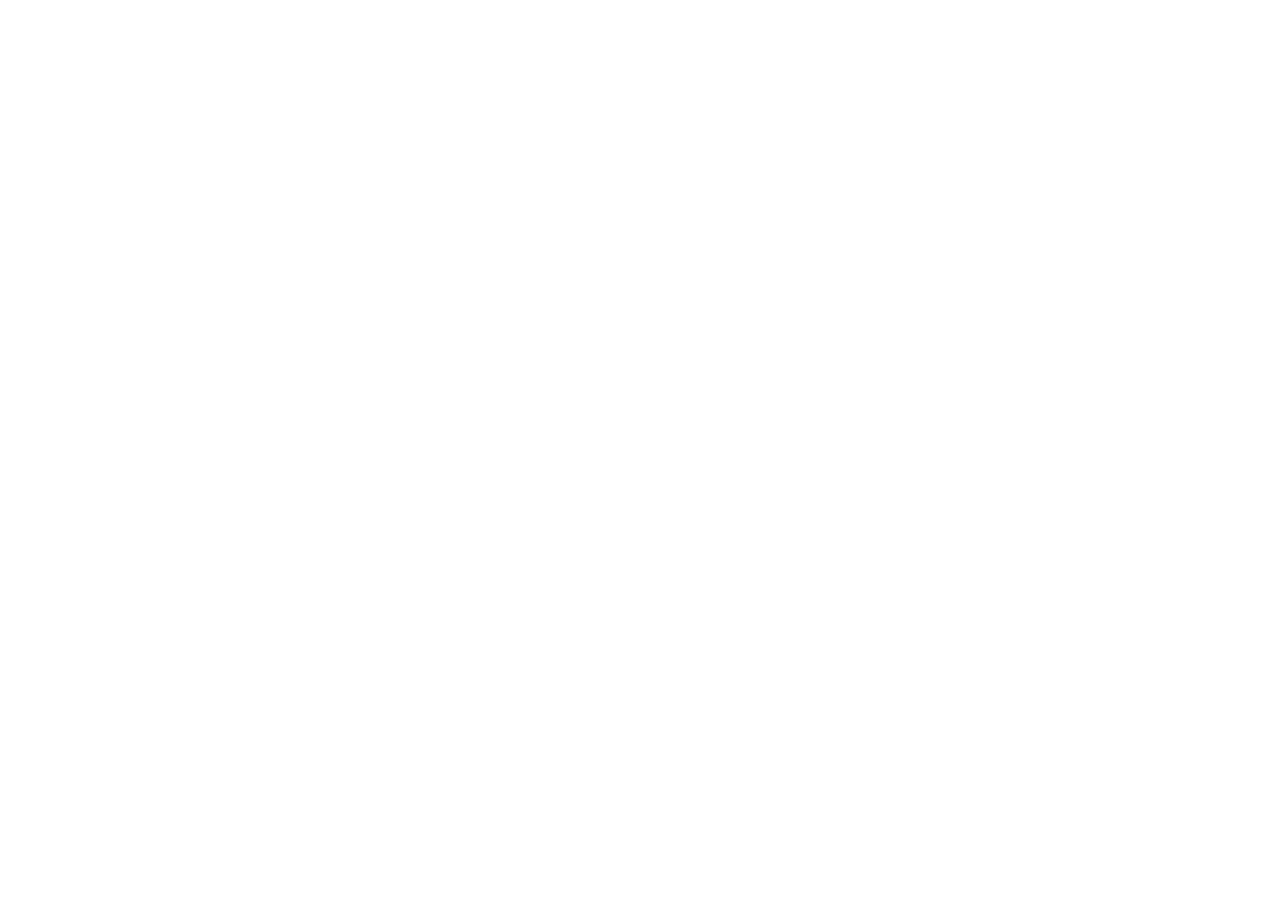
==== gallery.html @ a11030c9 "add fontawesome, css file link, and google fonts" ====
<!DOCTYPE html>
<html lang="en">
  <head>
    <meta charset="UTF-8" />
    <meta http-equiv="X-UA-Compatible" content="IE=edge" />
    <meta name="viewport" content="width=device-width, initial-scale=1.0" />
    <title>Flex | Assigment checkpoint 2</title>
    <link
      rel="stylesheet"
      href="https://cdnjs.cloudflare.com/ajax/libs/font-awesome/6.0.0-beta3/css/all.min.css"
      integrity="sha512-Fo3rlrZj/k7ujTnHg4CGR2D7kSs0v4LLanw2qksYuRlEzO+tcaEPQogQ0KaoGN26/zrn20ImR1DfuLWnOo7aBA=="
      crossorigin="anonymous"
      referrerpolicy="no-referrer"
    />
    <link rel="stylesheet" href="assets/stylesheet/style.css" />
  </head>
  <body></body>
</html>
---- assets/stylesheet/style.css ----
/* http://meyerweb.com/eric/tools/css/reset/ 
   v2.0 | 20110126
   License: none (public domain)
*/

@import url("https://fonts.googleapis.com/css2?family=Open+Sans:wght@300;400;500;600;700&display=swap");

html,
body,
div,
span,
applet,
object,
iframe,
h1,
h2,
h3,
h4,
h5,
h6,
p,
blockquote,
pre,
a,
abbr,
acronym,
address,
big,
cite,
code,
del,
dfn,
em,
img,
ins,
kbd,
q,
s,
samp,
small,
strike,
strong,
sub,
sup,
tt,
var,
b,
u,
i,
center,
dl,
dt,
dd,
ol,
ul,
li,
fieldset,
form,
label,
legend,
table,
caption,
tbody,
tfoot,
thead,
tr,
th,
td,
article,
aside,
canvas,
details,
embed,
figure,
figcaption,
footer,
header,
hgroup,
menu,
nav,
output,
ruby,
section,
summary,
time,
mark,
audio,
video {
  margin: 0;
  padding: 0;
  border: 0;
  font-size: 100%;
  font: inherit;
  vertical-align: baseline;
}
/* HTML5 display-role reset for older browsers */
article,
aside,
details,
figcaption,
figure,
footer,
header,
hgroup,
menu,
nav,
section {
  display: block;
}
body {
  line-height: 1;
}
ol,
ul {
  list-style: none;
}
blockquote,
q {
  quotes: none;
}
blockquote:before,
blockquote:after,
q:before,
q:after {
  content: "";
  content: none;
}
table {
  border-collapse: collapse;
  border-spacing: 0;
}
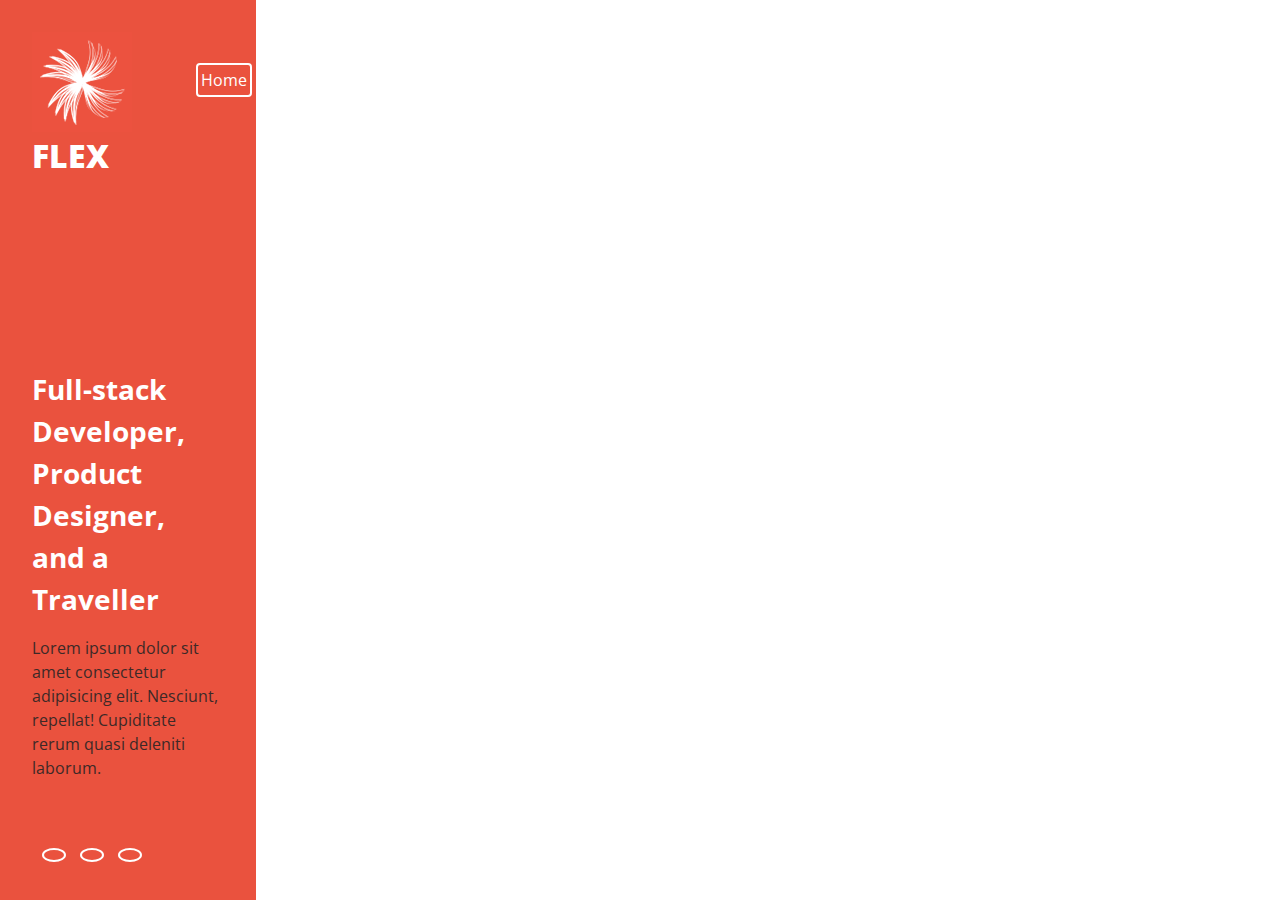
==== commit f03ee30b: "add gallery page aside section and give style to aside" ====
--- a/gallery.html
+++ b/gallery.html
@@ -14,5 +14,29 @@
     />
     <link rel="stylesheet" href="assets/stylesheet/style.css" />
   </head>
-  <body></body>
+  <body>
+    <main class="flex">
+      <aside>
+        <nav class="gallery-page-nav">
+          <a href="#" class="logo">
+            <img src="assets/media/logo.png" alt="logo" />
+            <span class="gallery-flex">FLEX</span>
+          </a>
+          <a href="index.html" class="home">Home</a>
+        </nav>
+        <article class="gallery-aside-article">
+          <h2>Full-stack Developer, Product Designer, and a Traveller</h2>
+          <p>
+            Lorem ipsum dolor sit amet consectetur adipisicing elit. Nesciunt,
+            repellat! Cupiditate rerum quasi deleniti laborum.
+          </p>
+        </article>
+        <nav class="gallery-social-links">
+          <a href="#"><i class="fab fa-facebook-f"></i></a>
+          <a href="#"><i class="fab fa-twitter"></i></a>
+          <a href="#"><i class="fab fa-linkedin-in"></i></a>
+        </nav>
+      </aside>
+    </main>
+  </body>
 </html>
--- a/assets/stylesheet/style.css
+++ b/assets/stylesheet/style.css
@@ -129,3 +129,395 @@
   border-collapse: collapse;
   border-spacing: 0;
 }
+*,
+*::before,
+*::after {
+  box-sizing: border-box;
+}
+html {
+  scroll-behavior: smooth;
+}
+body {
+  font-size: 16px;
+  line-height: 1.5;
+  font-family: "Open Sans", sans-serif;
+  color: #595959;
+}
+a {
+  text-decoration: none;
+}
+img {
+  width: 100%;
+}
+h2,
+h3 {
+  display: inline-block;
+  color: #474747;
+  font-size: 32px;
+  font-weight: 600;
+  border-bottom: 1px solid #595959;
+  text-transform: uppercase;
+}
+h3 {
+  font-size: 24px;
+}
+.margin-bottom {
+  margin-bottom: 32px;
+}
+.margin-bottom p {
+  padding: 16px 0;
+  text-transform: uppercase;
+}
+.section-margin {
+  margin: 200px 0;
+}
+.container {
+  max-width: 1200px;
+  width: 90%;
+  margin: 0 auto;
+}
+.btn {
+  display: inline-block;
+  color: #fff;
+  background: #ea523e;
+  padding: 16px 32px;
+  font-weight: 700;
+  font-size: 16px;
+  text-transform: uppercase;
+  border: 0;
+  cursor: pointer;
+}
+.btn:hover {
+  background: #fff;
+  color: #ea523e;
+}
+
+/* Flex */
+.flex {
+  display: flex;
+  justify-content: space-between;
+  align-items: center;
+}
+/* Header */
+.header {
+  background-image: url("../media/banner.jpg");
+  background-color: #595959;
+  background-repeat: no-repeat;
+  background-size: 100%;
+  background-blend-mode: multiply;
+  height: 750px;
+  text-align: center;
+}
+/* header nav */
+.logo img {
+  width: 120px;
+  vertical-align: middle;
+}
+.logo span {
+  vertical-align: middle;
+  font-size: 32px;
+  color: #ea523e;
+  margin-left: 16px;
+  font-weight: 900;
+}
+.nav-container {
+  background: #fff;
+  position: fixed;
+  width: 1200px;
+  left: 50%;
+  top: 10%;
+  margin-left: -600px; /*half the width*/
+}
+.nav-container a {
+  display: inline-block;
+  color: #595959;
+}
+.nav a {
+  margin: 0 28px;
+  display: inline-block;
+}
+.nav a:active,
+.nav a:focus {
+  color: #ea523e;
+}
+/* Social Links */
+.social-links {
+  padding: 32px;
+}
+.social-links a {
+  display: inline-block;
+  padding: 8px 14px;
+  font-size: 14px;
+  color: #595959;
+  vertical-align: middle;
+  border-radius: 50%;
+  margin-left: 10px;
+  background: #fff;
+}
+.social-links a:hover {
+  background: #ea523e;
+  color: #fff;
+}
+/* Header Hero */
+.header-hero {
+  padding-top: 300px;
+}
+.header-hero-heading {
+  display: inline-block;
+  font-size: 44px;
+  color: #fff;
+  font-weight: bold;
+  text-transform: uppercase;
+  border-bottom: 1px solid #fff;
+}
+.header-hero p {
+  padding: 32px;
+  color: #fff;
+  font-weight: 500;
+  font-size: 20px;
+  text-transform: uppercase;
+  font-weight: 500;
+}
+
+/* Slider */
+.slider {
+  text-align: center;
+  margin-bottom: 50px;
+}
+.circle {
+  display: inline-block;
+  width: 10px;
+  height: 10px;
+  background: #7f7f7f;
+  border-radius: 50%;
+  margin-left: 5px;
+}
+.circle-active {
+  background: #333;
+}
+
+/* Services Section */
+.services-section,
+.portfolio-section {
+  text-align: center;
+}
+
+.service {
+  width: 23%;
+  height: 300px;
+  display: flex;
+  align-items: center;
+  justify-content: center;
+  box-shadow: 0px 4px 12px #595959;
+}
+.code {
+  background: #5cbd9d;
+}
+.paper-plane {
+  background: #e67f31;
+}
+.landmark {
+  background: #3998db;
+}
+.flask {
+  background: #68cd73;
+}
+.service a {
+  color: #fff;
+  font-size: 50px;
+}
+
+/* Portfolio-section */
+.portfolio-section .flex {
+  flex-wrap: wrap;
+}
+.portfolio-img {
+  width: 22%;
+  margin-bottom: 16px;
+}
+
+/* Team-section */
+.team-section header {
+  text-align: center;
+}
+.team-member {
+  width: 22%;
+}
+.team-member img {
+  border-radius: 50%;
+}
+.about-team {
+  margin-top: 64px;
+}
+.about-team header p {
+  padding: 16px 0 64px 0;
+}
+.team-skills-desc {
+  width: 60%;
+}
+.team-skills-desc p {
+  margin-bottom: 28px;
+}
+.team-tools {
+  width: 30%;
+  align-self: stretch;
+  display: flex;
+  flex-direction: column;
+  justify-content: flex-start;
+}
+.grey {
+  width: 100%;
+  height: 35px;
+  background: #e7e7e7;
+  margin-bottom: 16px;
+}
+.photoshop,
+.html-css,
+.development,
+.marketing {
+  width: 90%;
+  height: 35px;
+  background: #ea523e;
+  color: #fff;
+  font-size: 14px;
+  font-weight: bold;
+  padding: 6px 6px 6px 20px;
+}
+
+.html-css,
+.marketing {
+  width: 80%;
+}
+.development {
+  width: 70%;
+}
+.too-css {
+  color: #ea523e;
+}
+
+/* Contact section */
+.contact-section header {
+  text-align: center;
+}
+.contact-details-container {
+  margin-top: 32px;
+}
+.contact-details {
+  width: 65%;
+}
+.contact-details p {
+  margin-bottom: 28px;
+}
+.address-container p {
+  margin-bottom: 8px;
+}
+.email {
+  color: #ea523e;
+}
+.contact-form {
+  width: 30%;
+  align-self: stretch;
+}
+.contact-form form {
+  height: 100%;
+  display: flex;
+  flex-direction: column;
+  justify-content: space-between;
+}
+.contact-form input,
+.contact-form textarea {
+  padding: 12px 24px;
+  border: 1px solid #e2e2e2;
+  color: #8d8d8d;
+}
+.btn-submit {
+  border-radius: 0;
+  padding: 12px 24px;
+  font-weight: 400;
+  font-size: 14px;
+}
+.btn-submit:hover {
+  color: #fff;
+  background: #ea523e;
+}
+
+/* Footer */
+footer {
+  padding: 24px;
+}
+footer small {
+  font-size: 14px;
+}
+.top {
+  font-size: 14px;
+  padding: 12px 24px;
+  border-radius: 0;
+}
+.top:hover {
+  background: #ea523e;
+  color: #fff;
+}
+
+/* #### Gallery Page #### */
+/* Gallery aside */
+aside {
+  background: #ea523e;
+  color: #fff;
+  height: 100vh;
+  width: 20%;
+  position: fixed;
+  padding: 32px;
+  align-self: stretch;
+  display: flex;
+  flex-direction: column;
+}
+
+.gallery-page-nav {
+  height: 60%;
+  display: flex;
+  justify-content: space-between;
+  align-items: baseline;
+}
+
+.gallery-page-nav .logo img {
+  width: 100px;
+}
+.gallery-page-nav .logo span {
+  color: #fff;
+  margin: 0;
+}
+.home {
+  color: #fff;
+  border: 2px solid #fff;
+  border-radius: 4px;
+  margin-left: 64px;
+  padding: 3px;
+}
+.home:hover {
+  background: #fff;
+  color: #ea523e;
+}
+
+.gallery-aside-article h2 {
+  color: #fff;
+  text-transform: none;
+  font-size: 28px;
+  border: 0;
+  font-weight: 700;
+  margin-bottom: 16px;
+}
+.gallery-aside-article p {
+  color: #3d2927;
+}
+
+.gallery-social-links {
+  margin-top: 64px;
+}
+.gallery-social-links a {
+  display: inline-block;
+  color: #fff;
+  margin-left: 10px;
+  border: 2px solid #fff;
+  border-radius: 50%;
+  padding: 5px 10px;
+}
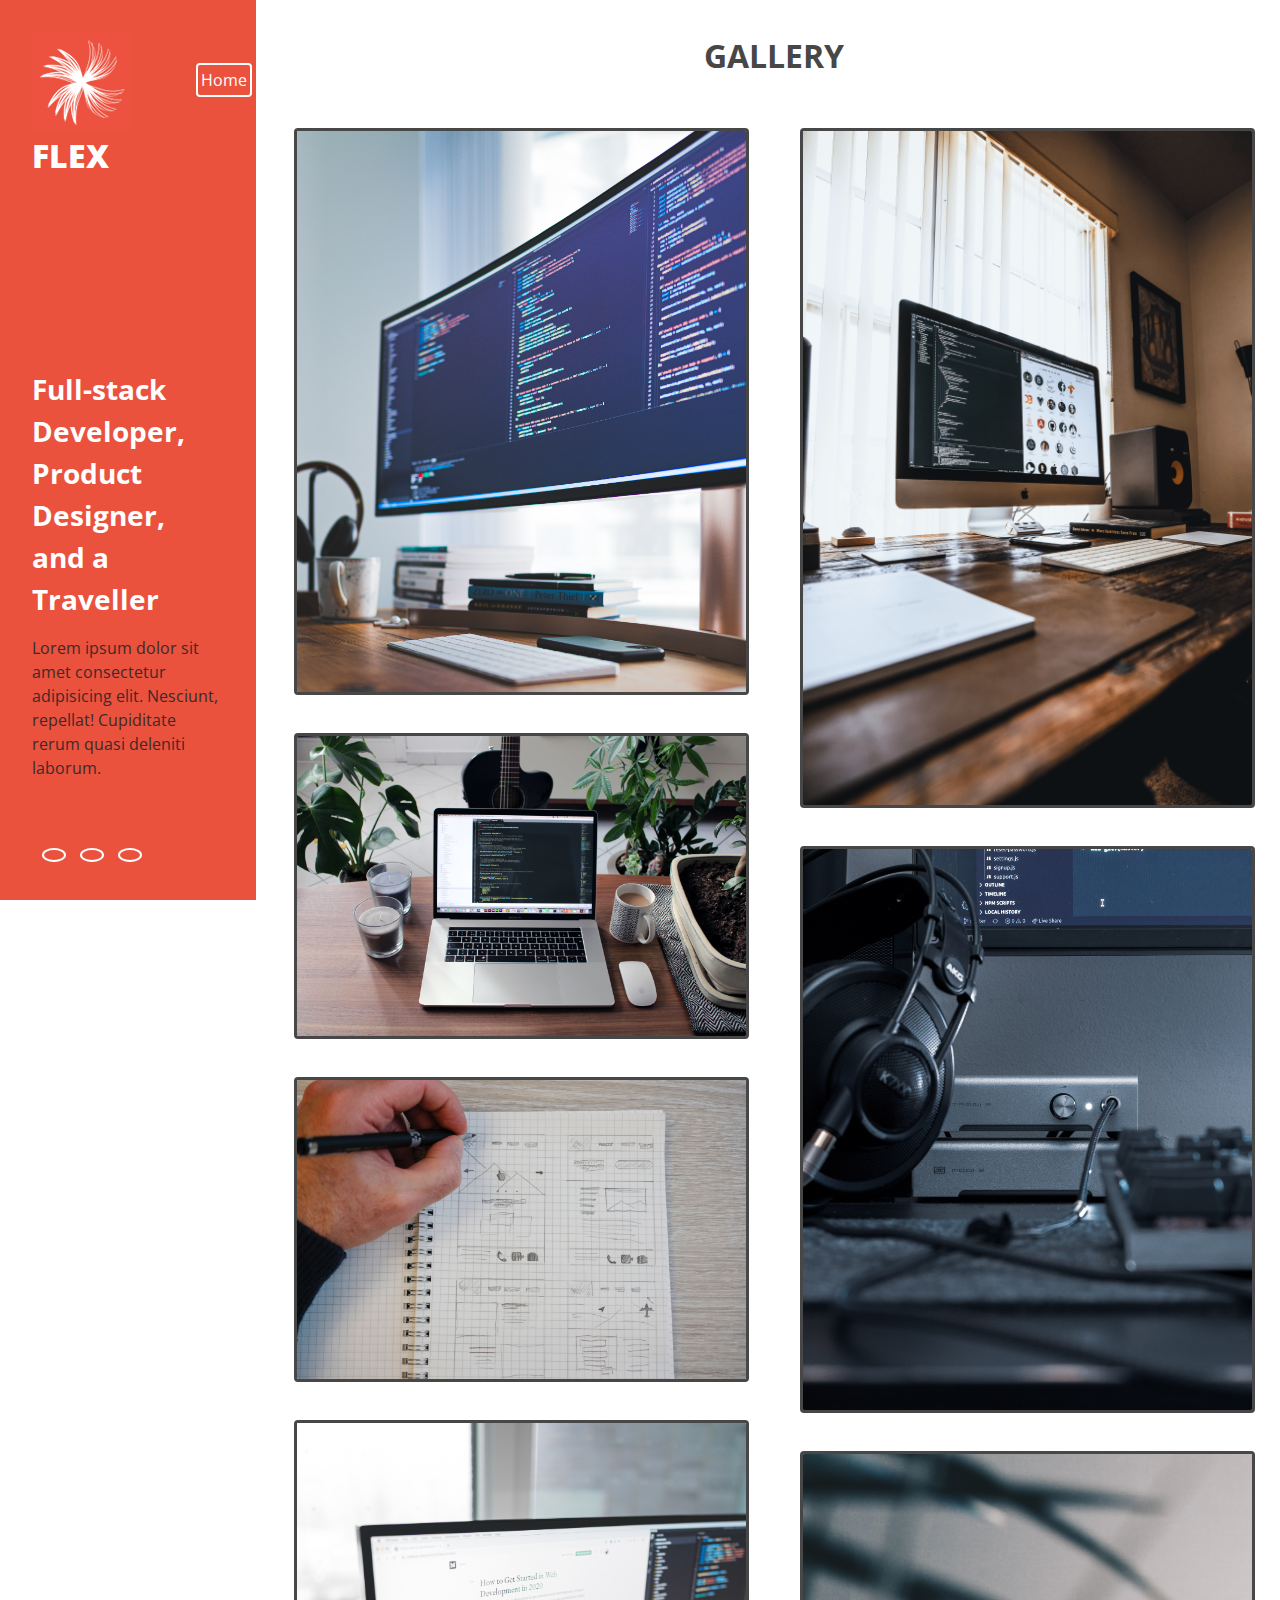
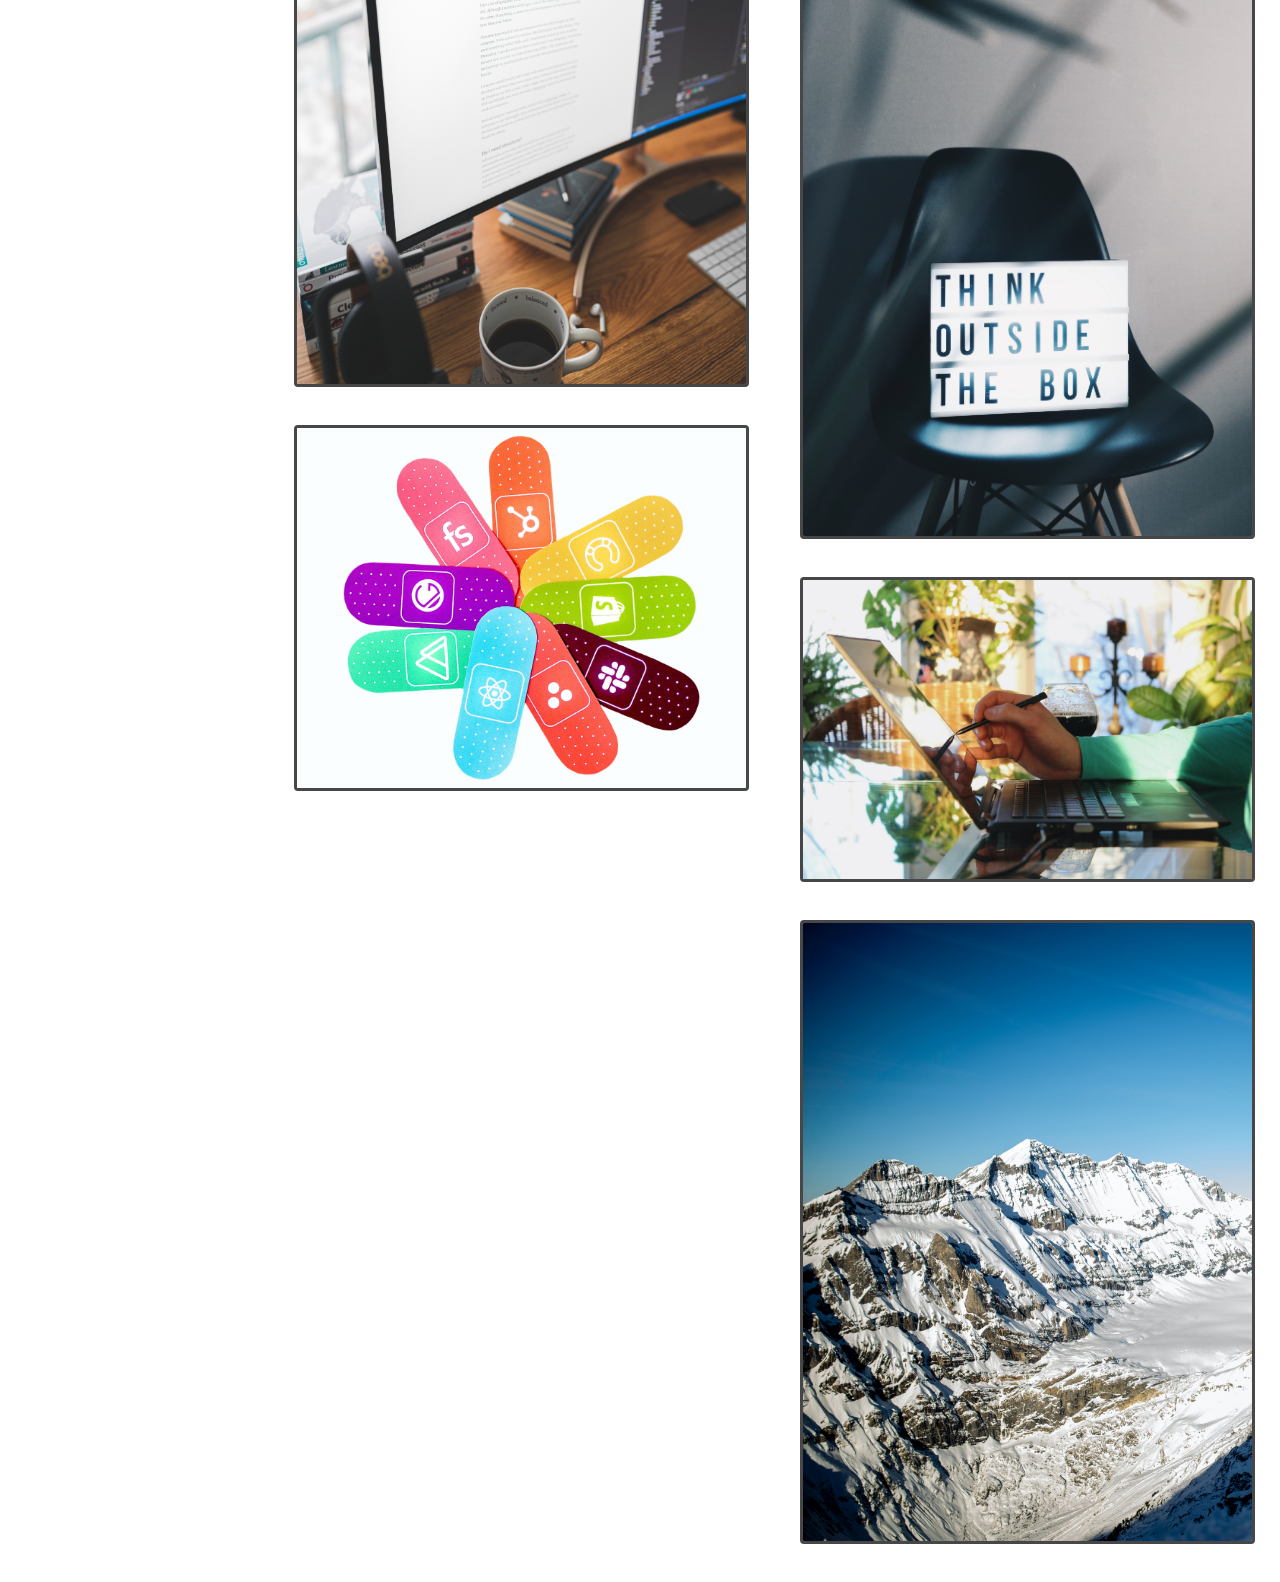
==== commit 6d8c33e2: "add gallery section in gallery page and give style to gallery section" ====
--- a/gallery.html
+++ b/gallery.html
@@ -37,6 +37,49 @@
           <a href="#"><i class="fab fa-linkedin-in"></i></a>
         </nav>
       </aside>
+
+      <!-- Gallery Section -->
+      <section class="gallery-section">
+        <header>
+          <h2>Gallery</h2>
+        </header>
+        <div class="gallery-img-container">
+          <div class="col">
+            <div class="gallery-img">
+              <img src="assets/media/gallery/01.jpg" alt="01" />
+            </div>
+            <div class="gallery-img">
+              <img src="assets/media/gallery/02.jpg" alt="02" />
+            </div>
+            <div class="gallery-img">
+              <img src="assets/media/gallery/03.jpg" alt="03" />
+            </div>
+            <div class="gallery-img">
+              <img src="assets/media/gallery/04.jpg" alt="04" />
+            </div>
+            <div class="gallery-img">
+              <img src="assets/media/gallery/05.jpg" alt="05" />
+            </div>
+          </div>
+          <div class="col">
+            <div class="gallery-img">
+              <img src="assets/media/gallery/06.jpg" alt="06" />
+            </div>
+            <div class="gallery-img">
+              <img src="assets/media/gallery/07.jpg" alt="07" />
+            </div>
+            <div class="gallery-img">
+              <img src="assets/media/gallery/08.jpg" alt="08" />
+            </div>
+            <div class="gallery-img">
+              <img src="assets/media/gallery/09.jpg" alt="09" />
+            </div>
+            <div class="gallery-img">
+              <img src="assets/media/gallery/10.jpg" alt="10" />
+            </div>
+          </div>
+        </div>
+      </section>
     </main>
   </body>
 </html>
--- a/assets/stylesheet/style.css
+++ b/assets/stylesheet/style.css
@@ -521,3 +521,29 @@
   border-radius: 50%;
   padding: 5px 10px;
 }
+
+/* Gallery Section */
+.gallery-section {
+  padding: 32px 0 32px 21%;
+}
+.gallery-section header {
+  text-align: center;
+  margin-bottom: 16px;
+}
+.gallery-section h2 {
+  border: 0;
+  font-weight: bold;
+}
+.gallery-img-container {
+  display: flex;
+  justify-content: space-around;
+  align-items: flex-start;
+}
+.col {
+  width: 45%;
+}
+.gallery-img img {
+  border: 3px solid #474747;
+  border-radius: 4px;
+  margin-top: 32px;
+}
